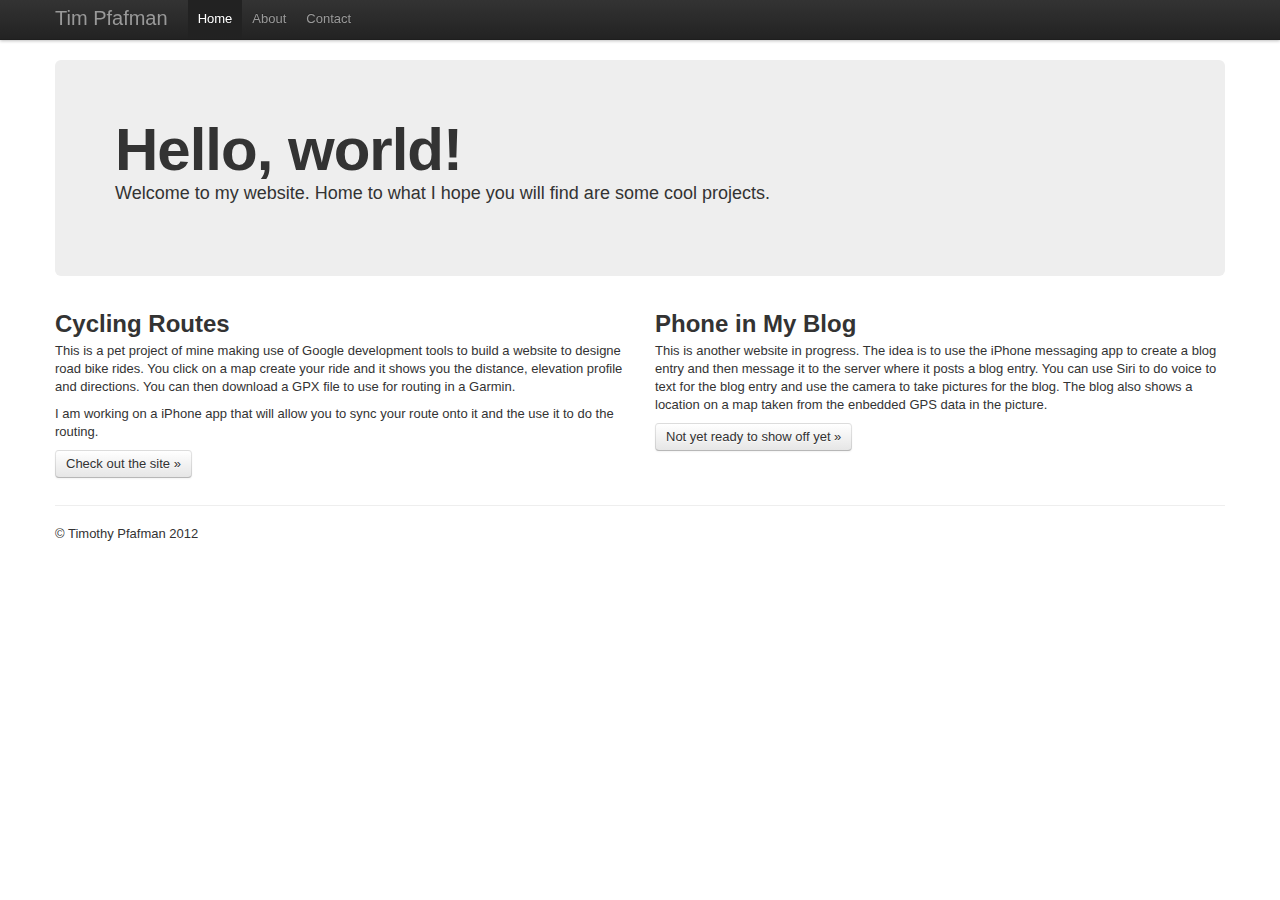
==== index.html @ ac883443 "Initial website transfer to github" ====
<!DOCTYPE html>
<html lang="en">
  <head>
    <!-- TEP - What does this do? <meta name="google-site-verification" content="Abyvz042td9waC75On5nC1gYUxV_Ab-BiOs3groUggI" /> -->
    <meta charset="utf-8">
    <title>Pfafman.com</title>
    <meta name="viewport" content="width=device-width, initial-scale=1.0">
    <meta name="description" content="Tim Pfafman's software site">
    <meta name="author" content="Timothy Pfafman">

    <!-- Le styles -->
    <link href="bootstrap/css/bootstrap.css" rel="stylesheet">
    <style type="text/css">
      body {
        padding-top: 60px;
        padding-bottom: 40px;
      }
    </style>
    <link href="bootstrap/css/bootstrap.min.css" rel="stylesheet">

    <!-- Le HTML5 shim, for IE6-8 support of HTML5 elements -->
    <!--[if lt IE 9]>
      <script src="http://html5shim.googlecode.com/svn/trunk/html5.js"></script>
    <![endif]-->

    <!-- Le fav and touch icons -->
    <link rel="shortcut icon" href="bootstrap/ico/favicon.ico">
    <link rel="apple-touch-icon-precomposed" sizes="144x144" href="bootstrap/ico/apple-touch-icon-144-precomposed.png">
    <link rel="apple-touch-icon-precomposed" sizes="114x114" href="bootstrap/ico/apple-touch-icon-114-precomposed.png">
    <link rel="apple-touch-icon-precomposed" sizes="72x72" href="bootstrap/ico/apple-touch-icon-72-precomposed.png">
    <link rel="apple-touch-icon-precomposed" href="bootstrap/ico/apple-touch-icon-57-precomposed.png">
  </head>

  <body>

    <div class="navbar navbar-fixed-top">
      <div class="navbar-inner">
        <div class="container">
          <a class="btn btn-navbar" data-toggle="collapse" data-target=".nav-collapse">
            <span class="icon-bar"></span>
            <span class="icon-bar"></span>
            <span class="icon-bar"></span>
          </a>
          <a class="brand" href="#">Tim Pfafman</a>
          <div class="nav-collapse">
            <ul class="nav">
              <li class="active"><a href="#">Home</a></li>
              <li><a href="about.html">About</a></li>
              <li><a href="contact.html">Contact</a></li>
            </ul>
          </div><!--/.nav-collapse -->
        </div>
      </div>
    </div>

    <div class="container">

      <!-- Main hero unit for a primary marketing message or call to action -->
      <div class="hero-unit">
        <h1>Hello, world!</h1>
        <p>Welcome to my website.  Home to what I hope you will find are
      some cool projects.</p>
      </div>

      <!-- Example row of columns -->
      <div class="row">
        <div class="span6">
          <h2>Cycling Routes</h2>
           <p>This is a pet project of mine making use of Google
      development tools to build a website to designe road bike rides.
       You click on a map create your ride and it shows you the
      distance, elevation profile and directions.  You can then
      download a GPX file to use for routing in a Garmin.</p>
	  <p>I am working on a iPhone app that will allow you to sync
      your route onto it and the use it to do the routing.</p>
          <p><a class="btn" href="http://createcycleroutes.appspot.com">Check out the site &raquo;</a></p>
        </div>
        <div class="span6">
          <h2>Phone in My Blog</h2>
           <p>This is another website in progress.  The idea is to use
      the iPhone messaging app to create a blog entry and then message
      it to the server where it posts a blog entry.  You can use Siri
      to do voice to text for the blog entry and use the camera to
      take pictures for the blog.  The blog also shows a location on a
      map taken from the enbedded GPS data in the picture.</p>
          <p><a class="btn" href="#">Not yet ready to show off yet &raquo;</a></p>
       </div>

      </div>

      <hr>

      <footer>
        <p>&copy; Timothy Pfafman 2012</p>
      </footer>

    </div> <!-- /container -->

    <!-- Le javascript
    ================================================== -->
    <!-- Placed at the end of the document so the pages load faster -->
    <script src="https://ajax.googleapis.com/ajax/libs/jquery/1.7.2/jquery.min.js"></script>
    <script src="bootstrap/js/bootstrap.min.js"></script>


  </body>
</html>
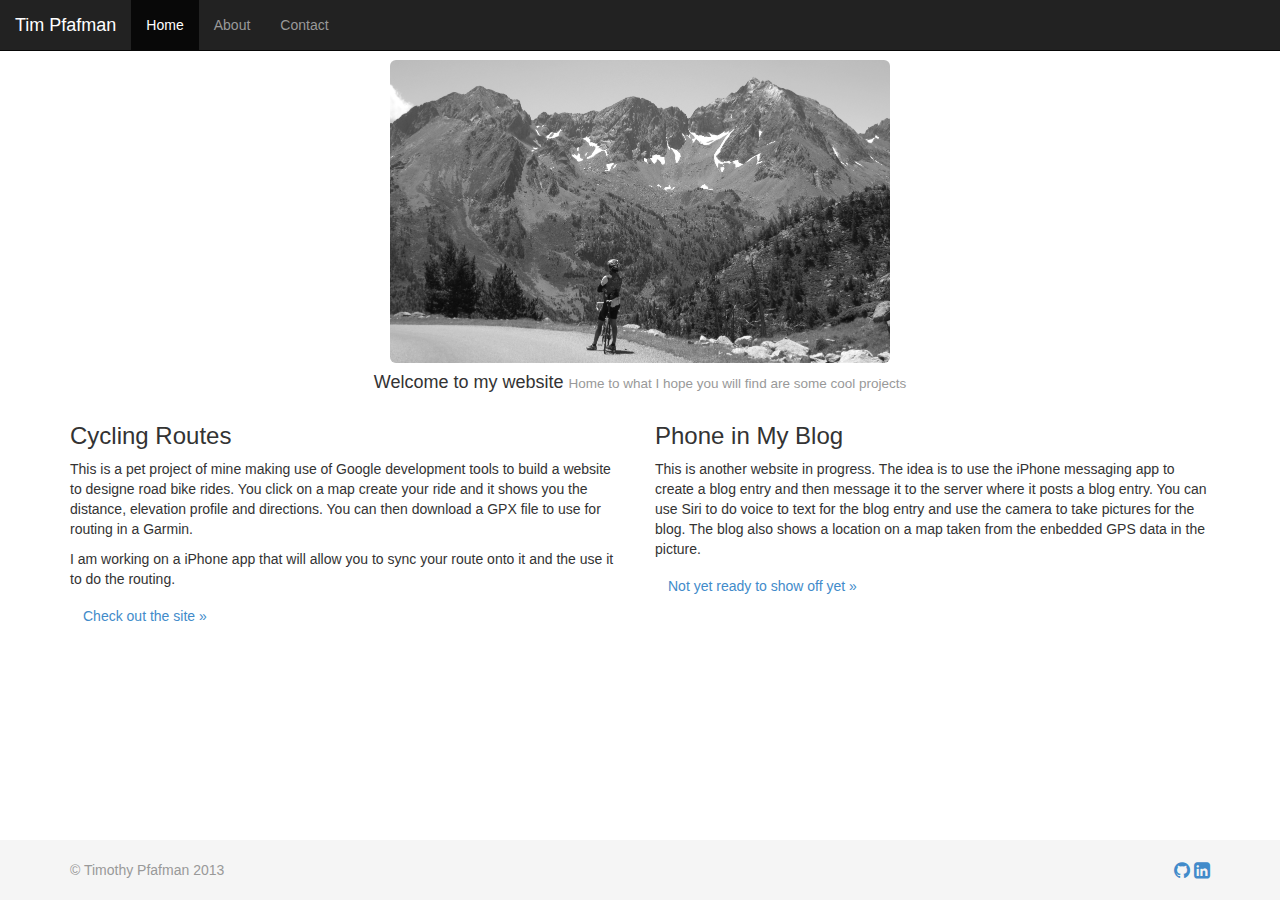
==== commit 4819ab7a: "update to bs 3 and added some images" ====
--- a/index.html
+++ b/index.html
@@ -9,99 +9,95 @@
     <meta name="author" content="Timothy Pfafman">
 
     <!-- Le styles -->
-    <link href="bootstrap/css/bootstrap.css" rel="stylesheet">
-    <style type="text/css">
-      body {
-        padding-top: 60px;
-        padding-bottom: 40px;
-      }
-    </style>
     <link href="bootstrap/css/bootstrap.min.css" rel="stylesheet">
+    <link href="styles/style.css" rel="stylesheet">
+
+    <link href="http://netdna.bootstrapcdn.com/font-awesome/4.0.3/css/font-awesome.css" rel="stylesheet">
 
     <!-- Le HTML5 shim, for IE6-8 support of HTML5 elements -->
     <!--[if lt IE 9]>
       <script src="http://html5shim.googlecode.com/svn/trunk/html5.js"></script>
     <![endif]-->
 
-    <!-- Le fav and touch icons -->
-    <link rel="shortcut icon" href="bootstrap/ico/favicon.ico">
-    <link rel="apple-touch-icon-precomposed" sizes="144x144" href="bootstrap/ico/apple-touch-icon-144-precomposed.png">
-    <link rel="apple-touch-icon-precomposed" sizes="114x114" href="bootstrap/ico/apple-touch-icon-114-precomposed.png">
-    <link rel="apple-touch-icon-precomposed" sizes="72x72" href="bootstrap/ico/apple-touch-icon-72-precomposed.png">
-    <link rel="apple-touch-icon-precomposed" href="bootstrap/ico/apple-touch-icon-57-precomposed.png">
   </head>
 
   <body>
-
-    <div class="navbar navbar-fixed-top">
-      <div class="navbar-inner">
-        <div class="container">
-          <a class="btn btn-navbar" data-toggle="collapse" data-target=".nav-collapse">
+    <div id="wrap">
+      <nav class="navbar navbar-inverse navbar-fixed-top" role="navigation">
+        <div class="navbar-header">
+          <button type="button" class="navbar-toggle" data-toggle="collapse" data-target="#navbar-collapse-1">
             <span class="icon-bar"></span>
             <span class="icon-bar"></span>
             <span class="icon-bar"></span>
-          </a>
-          <a class="brand" href="#">Tim Pfafman</a>
-          <div class="nav-collapse">
-            <ul class="nav">
-              <li class="active"><a href="#">Home</a></li>
-              <li><a href="about.html">About</a></li>
-              <li><a href="contact.html">Contact</a></li>
-            </ul>
-          </div><!--/.nav-collapse -->
+          </button>
+          <a class="navbar-brand" href="#">Tim Pfafman</a>
         </div>
-      </div>
-    </div>
 
-    <div class="container">
+        <!-- Collect the nav links, forms, and other content for toggling -->
+        <div class="collapse navbar-collapse" id="navbar-collapse-1">
+          <ul class="nav navbar-nav">
+            <li class="active"><a href="#">Home</a></li>
+            <li><a href="about.html">About</a></li>
+            <li><a href="contact.html">Contact</a></li>
+          </ul>
+        </div><!--/.nav-collapse -->
+      </nav>
 
-      <!-- Main hero unit for a primary marketing message or call to action -->
-      <div class="hero-unit">
-        <h1>Hello, world!</h1>
-        <p>Welcome to my website.  Home to what I hope you will find are
-      some cool projects.</p>
-      </div>
+      <div class="container">
+          
+        <div class="text-center">
+          <img src="images/pyrenees_bw.jpg" class="img-rounded main-image">
+          <h4>Welcome to my website <small>Home to what I hope you will find are some cool projects</small></h4>
+        </div>
 
-      <!-- Example row of columns -->
-      <div class="row">
-        <div class="span6">
-          <h2>Cycling Routes</h2>
-           <p>This is a pet project of mine making use of Google
-      development tools to build a website to designe road bike rides.
-       You click on a map create your ride and it shows you the
-      distance, elevation profile and directions.  You can then
-      download a GPX file to use for routing in a Garmin.</p>
-	  <p>I am working on a iPhone app that will allow you to sync
-      your route onto it and the use it to do the routing.</p>
-          <p><a class="btn" href="http://createcycleroutes.appspot.com">Check out the site &raquo;</a></p>
+        <div class="row">
+          <div class="col-md-6">
+            <h3>Cycling Routes</h3>
+            <p>
+              This is a pet project of mine making use of Google development tools to build a website to designe 
+              road bike rides.  You click on a map create your ride and it shows you the distance, elevation 
+              profile and directions.  You can then download a GPX file to use for routing in a Garmin.
+            </p>
+            <p>
+              I am working on a iPhone app that will allow you to sync your route onto it and the use it to do the routing.
+            </p>
+            <p>
+              <a class="btn" href="http://createcycleroutes.appspot.com">Check out the site &raquo;</a>
+            </p>
+          </div>
+          <div class="col-md-6">
+            <h3>Phone in My Blog</h3>
+            <p>
+              This is another website in progress.  The idea is to use the iPhone messaging app to create a blog 
+              entry and then message it to the server where it posts a blog entry.  You can use Siri to do voice 
+              to text for the blog entry and use the camera to take pictures for the blog.  The blog also shows 
+              a location on a map taken from the enbedded GPS data in the picture.
+            </p>
+            <p>
+              <a class="btn" href="#">Not yet ready to show off yet &raquo;</a>
+            </p>
+          </div>
         </div>
-        <div class="span6">
-          <h2>Phone in My Blog</h2>
-           <p>This is another website in progress.  The idea is to use
-      the iPhone messaging app to create a blog entry and then message
-      it to the server where it posts a blog entry.  You can use Siri
-      to do voice to text for the blog entry and use the camera to
-      take pictures for the blog.  The blog also shows a location on a
-      map taken from the enbedded GPS data in the picture.</p>
-          <p><a class="btn" href="#">Not yet ready to show off yet &raquo;</a></p>
-       </div>
 
       </div>
 
-      <hr>
-
-      <footer>
-        <p>&copy; Timothy Pfafman 2012</p>
-      </footer>
-
-    </div> <!-- /container -->
-
-    <!-- Le javascript
+    </div>
+     
+    <div id="footer">
+      <div class="container">
+        <p class="text-muted credit">
+          &copy; Timothy Pfafman 2013
+          <span class="pull-right">
+            <a href="https://github.com/pfafman"><i class="fa fa-github fa-lg"></i></a>
+            <a href="http://www.linkedin.com/pub/timothy-pfafman/0/574/548"><i class="fa fa-linkedin-square fa-lg"></i></a>
+          </span>
+        </p>
+      </div>
+    </div>
+    <!-- Bootstrap core JavaScript
     ================================================== -->
     <!-- Placed at the end of the document so the pages load faster -->
-    <script src="https://ajax.googleapis.com/ajax/libs/jquery/1.7.2/jquery.min.js"></script>
+    <script src="https://ajax.googleapis.com/ajax/libs/jquery/1.10.2/jquery.min.js"></script>
     <script src="bootstrap/js/bootstrap.min.js"></script>
-
-
   </body>
 </html>
--- a/styles/style.css
+++ b/styles/style.css
@@ -0,0 +1,44 @@
+
+/* Sticky footer styles
+-------------------------------------------------- */
+
+/* The html and body elements cannot have any padding or margin. */
+html {
+    height: 100%;    
+}
+body {
+  height: 100%;
+  /* background-image: url('images/pyrenees_bw.jpg'); */
+  /*background-color: #cccccc; */
+}
+
+/* Wrapper for page content to push down footer */
+#wrap {
+  min-height: 100%;
+  height: auto;
+  /* Negative indent footer by its height */
+  margin: 0 auto -60px;
+  /* Pad bottom by footer height */
+  padding: 0 0 60px;
+}
+
+/* Set the fixed height of the footer here */
+#footer {
+  height: 60px;
+  background-color: #f5f5f5;
+}
+
+.main-image {
+    width: 500px;
+}
+
+/* Custom page CSS
+-------------------------------------------------- */
+/* Not required for template or sticky footer method. */
+
+#wrap > .container {
+  padding: 60px 15px 0;
+}
+.container .credit {
+  margin: 20px 0;
+}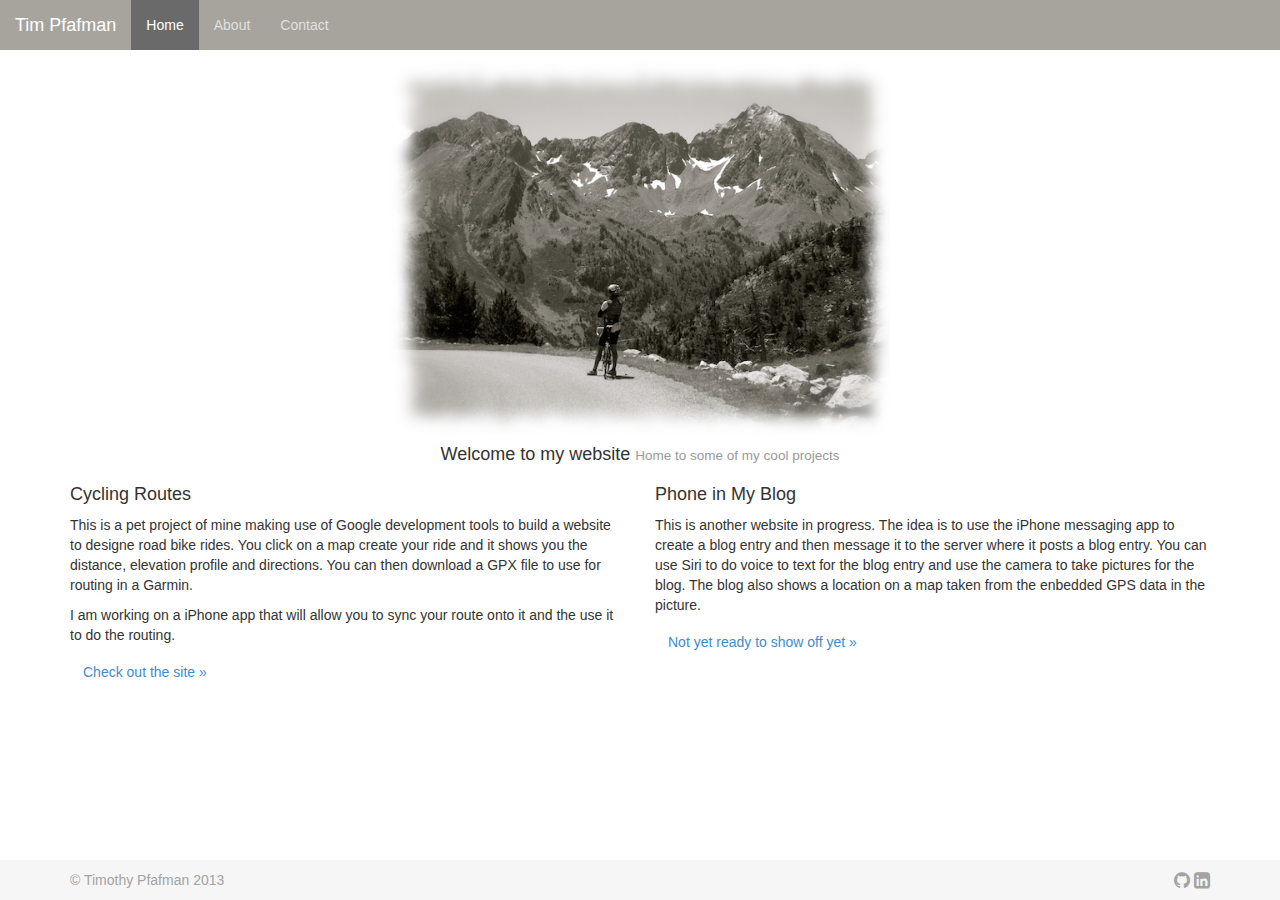
==== commit e61650bf: "working on images" ====
--- a/index.html
+++ b/index.html
@@ -46,13 +46,13 @@
       <div class="container">
           
         <div class="text-center">
-          <img src="images/pyrenees_bw.jpg" class="img-rounded main-image">
-          <h4>Welcome to my website <small>Home to what I hope you will find are some cool projects</small></h4>
+          <img src="images/pyrenees.png" class="img-rounded main-image">
+          <h4>Welcome to my website  <small> Home to some of my cool projects</small></h4>
         </div>
 
         <div class="row">
-          <div class="col-md-6">
-            <h3>Cycling Routes</h3>
+          <div class="col-sm-6">
+            <h4>Cycling Routes</h4>
             <p>
               This is a pet project of mine making use of Google development tools to build a website to designe 
               road bike rides.  You click on a map create your ride and it shows you the distance, elevation 
@@ -65,8 +65,8 @@
               <a class="btn" href="http://createcycleroutes.appspot.com">Check out the site &raquo;</a>
             </p>
           </div>
-          <div class="col-md-6">
-            <h3>Phone in My Blog</h3>
+          <div class="col-sm-6">
+            <h4>Phone in My Blog</h4>
             <p>
               This is another website in progress.  The idea is to use the iPhone messaging app to create a blog 
               entry and then message it to the server where it posts a blog entry.  You can use Siri to do voice 
--- a/styles/style.css
+++ b/styles/style.css
@@ -24,21 +24,47 @@
 
 /* Set the fixed height of the footer here */
 #footer {
-  height: 60px;
-  background-color: #f5f5f5;
+    position: fixed;
+    bottom: 0px;
+    left: 0px;
+    height: 40px;
+    width: 100%;
+    background-color: #f5f5f5;
+    opacity: 0.9;
+}
+
+#footer a {
+    color: #999;
 }
 
 .main-image {
     width: 500px;
 }
 
+.navbar {
+    background-color: #6c685d;
+    opacity: 0.6;
+    border: 0;
+}
+.navbar-inverse .navbar-nav li a {
+    color: #ccc;
+}
+
+.navbar-inverse .navbar-brand {
+    color: #ccc;
+}
+
 /* Custom page CSS
 -------------------------------------------------- */
 /* Not required for template or sticky footer method. */
 
+
 #wrap > .container {
   padding: 60px 15px 0;
 }
+
+
 .container .credit {
-  margin: 20px 0;
-}+  margin: 10px 0;
+}
+
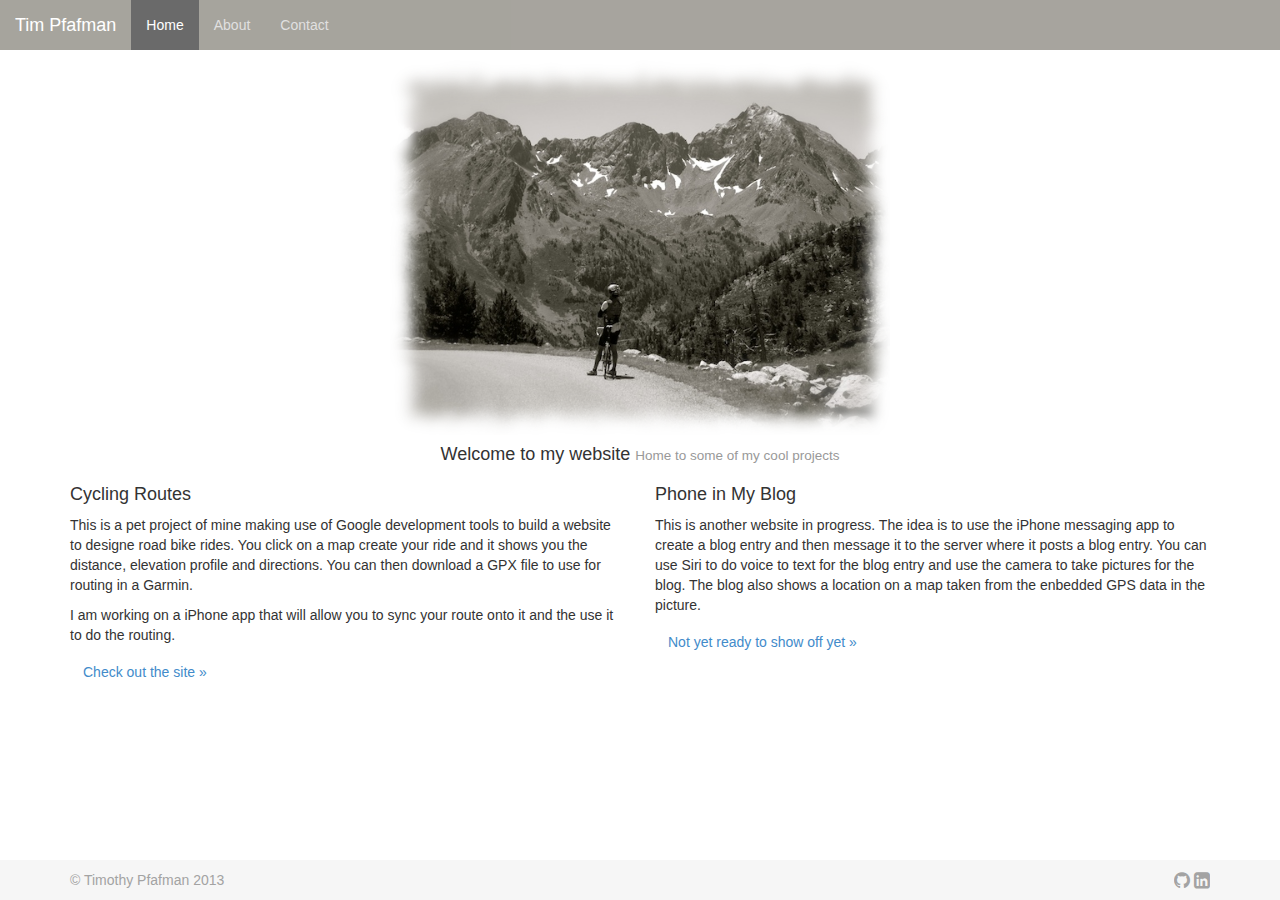
==== commit 00ca2994: "added some javascript for image rotation" ====
--- a/index.html
+++ b/index.html
@@ -44,9 +44,11 @@
       </nav>
 
       <div class="container">
-          
-        <div class="text-center">
-          <img src="images/pyrenees.png" class="img-rounded main-image">
+        <div class="page-intro text-center">
+          <div id="mainGallery">
+            <img id="gallery1" src="images/pyrenees.png" class="img-rounded main-image">
+            <img id="gallery2" src="images/pyrenees.png" class="img-rounded main-image">
+          </div>
           <h4>Welcome to my website  <small> Home to some of my cool projects</small></h4>
         </div>
 
@@ -99,5 +101,8 @@
     <!-- Placed at the end of the document so the pages load faster -->
     <script src="https://ajax.googleapis.com/ajax/libs/jquery/1.10.2/jquery.min.js"></script>
     <script src="bootstrap/js/bootstrap.min.js"></script>
+
+    <script src="js/scripts.js"></script>
+
   </body>
 </html>
--- a/styles/style.css
+++ b/styles/style.css
@@ -37,8 +37,33 @@
     color: #999;
 }
 
-.main-image {
+#mainGallery {
+    position: relative;
+    height: 375px;
     width: 500px;
+    margin-right: auto;
+    margin-left: auto;
+}
+
+#gallery1 {
+    width: 500px;
+    position: absolute;
+    top:0;
+    left:0;
+    right:0;
+    margin-right: auto;
+    margin-left: auto;
+}
+
+#gallery2 {
+    width: 500px;
+    position: absolute;
+    top: 0;
+    left:0;
+    right:0;
+    margin-right: auto;
+    margin-left: auto;
+    /* opacity: 0; */
 }
 
 .navbar {
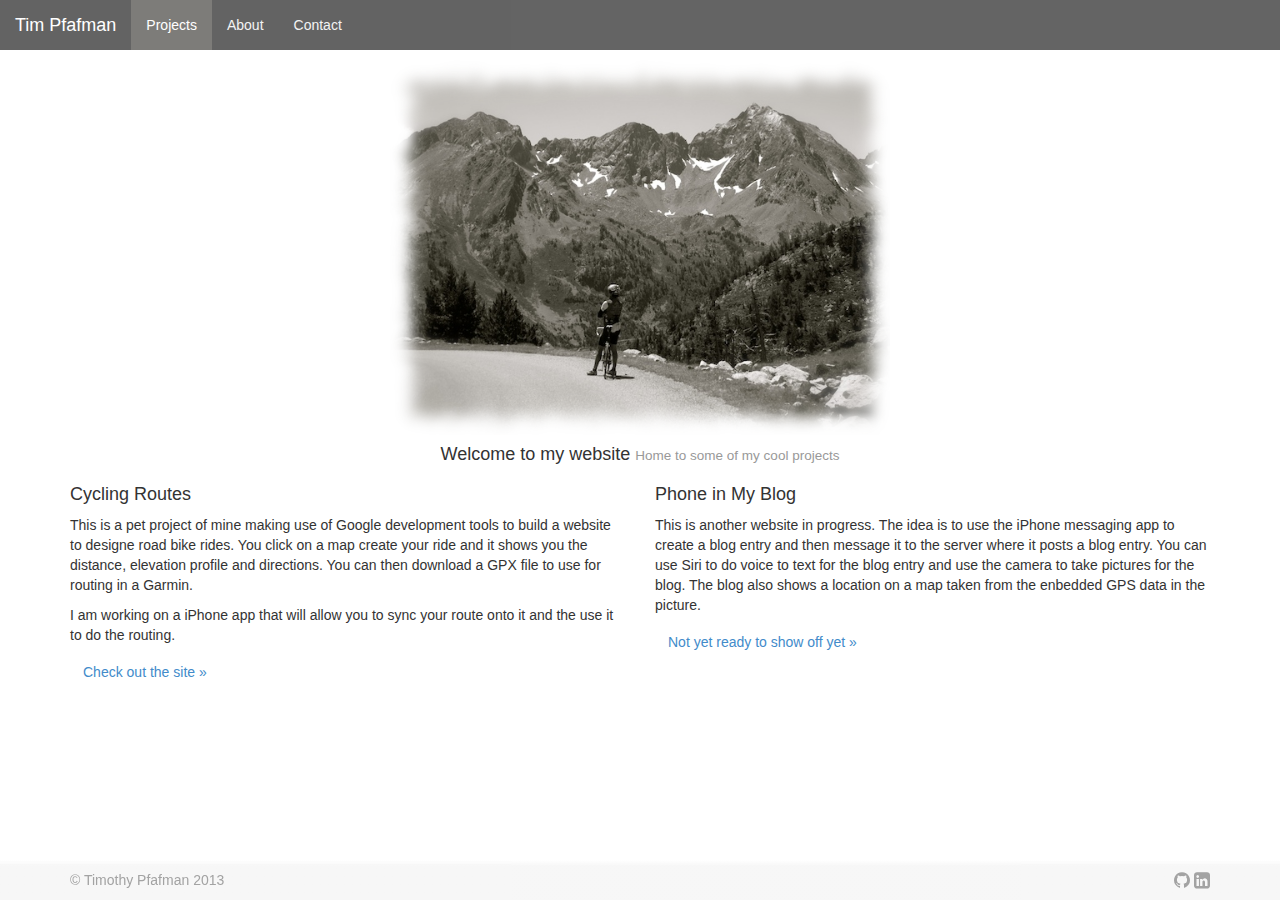
==== commit 5306928a: "removed gradient from top.  Image size change" ====
--- a/index.html
+++ b/index.html
@@ -36,7 +36,7 @@
         <!-- Collect the nav links, forms, and other content for toggling -->
         <div class="collapse navbar-collapse" id="navbar-collapse-1">
           <ul class="nav navbar-nav">
-            <li class="active"><a href="#">Home</a></li>
+            <li class="active"><a href="#">Projects</a></li>
             <li><a href="about.html">About</a></li>
             <li><a href="contact.html">Contact</a></li>
           </ul>
@@ -46,8 +46,8 @@
       <div class="container">
         <div class="page-intro text-center">
           <div id="mainGallery">
-            <img id="gallery1" src="images/pyrenees.png" class="img-rounded main-image">
-            <img id="gallery2" src="images/pyrenees.png" class="img-rounded main-image">
+            <img id="gallery1" src="images/pyrenees.png" class="gallery img-rounded">
+            <img id="gallery2" src="images/pyrenees.png" class="gallery img-rounded">
           </div>
           <h4>Welcome to my website  <small> Home to some of my cool projects</small></h4>
         </div>
--- a/styles/style.css
+++ b/styles/style.css
@@ -29,12 +29,15 @@
     left: 0px;
     height: 40px;
     width: 100%;
-    background-color: #f5f5f5;
+    xbackground-color: #f5f5f5;
     opacity: 0.9;
+    border: 0;
+    background: linear-gradient(to top, rgba(245, 245, 245, 0.9) 85%,  rgba(255, 255, 255, 0.0) 100%);
+ 
 }
 
 #footer a {
-    color: #999;
+    color: #999;   
 }
 
 #mainGallery {
@@ -45,7 +48,7 @@
     margin-left: auto;
 }
 
-#gallery1 {
+.gallery {
     width: 500px;
     position: absolute;
     top:0;
@@ -55,29 +58,56 @@
     margin-left: auto;
 }
 
-#gallery2 {
-    width: 500px;
-    position: absolute;
-    top: 0;
-    left:0;
-    right:0;
-    margin-right: auto;
-    margin-left: auto;
-    /* opacity: 0; */
+@media (max-width: 530px) {
+    #mainGallery {
+        height: 300px;
+        width: 400px;  
+    }
+    .gallery {
+        width: 400px;  
+    }
+
+}
+
+@media (max-width: 450px) {
+    #mainGallery {
+        height: 262px;
+        width: 350px;  
+    }
+    .gallery {
+        width: 350px;  
+    }
+
 }
 
 .navbar {
-    background-color: #6c685d;
-    opacity: 0.6;
+    xbackground-color: rgba(108, 104, 93, 0.5);
+    /* background-color: #fff; */
+    xbackground-image:url('../images/top.png');
+    opacity: 0.7;
+
+    xbackground: linear-gradient(to bottom, rgba(108, 104, 93, 0.7) 70%,  rgba(255, 255, 255, 0.0) 90%);
     border: 0;
+    xheight: 60px;
 }
+
 .navbar-inverse .navbar-nav li a {
-    color: #ccc;
+    color: #eee;
+}
+
+.navbar-inverse .navbar-nav>.active>a, 
+.navbar-inverse .navbar-nav>.active>a:hover, 
+.navbar-inverse .navbar-nav>.active>a:focus {
+    background-color: rgba(108, 104, 93, 0.5);
+    xbackground: linear-gradient(to bottom, rgba(108, 104, 93, 0.7) 70%,  rgba(255, 255, 255, 0.0) 90%);
+    border: 0;
+    xheight: 60px;
 }
 
 .navbar-inverse .navbar-brand {
     color: #ccc;
 }
+
 
 /* Custom page CSS
 -------------------------------------------------- */
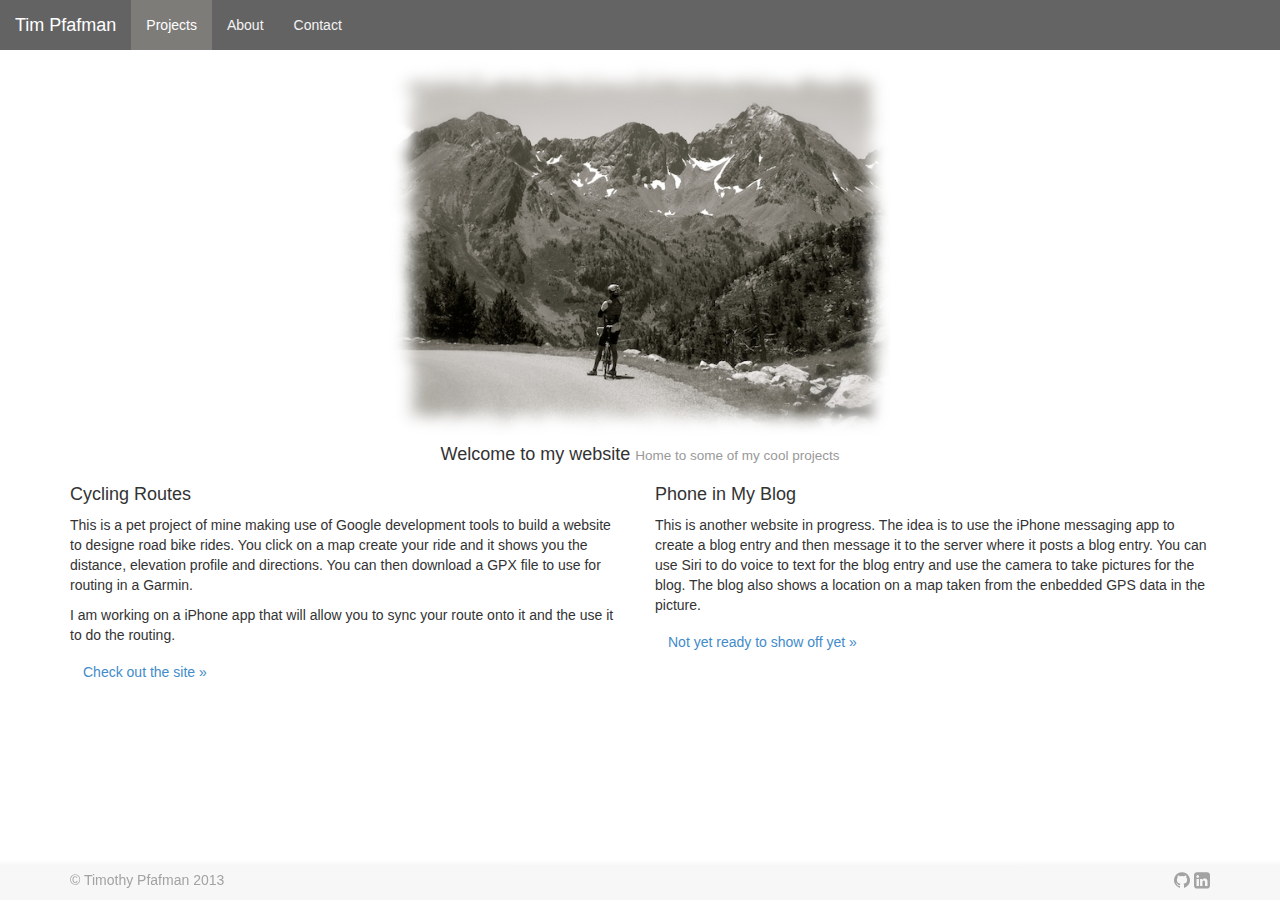
==== commit 6d112e5b: "no mobile scaling" ====
--- a/index.html
+++ b/index.html
@@ -4,7 +4,9 @@
     <!-- TEP - What does this do? <meta name="google-site-verification" content="Abyvz042td9waC75On5nC1gYUxV_Ab-BiOs3groUggI" /> -->
     <meta charset="utf-8">
     <title>Pfafman.com</title>
-    <meta name="viewport" content="width=device-width, initial-scale=1.0">
+
+    <meta name="viewport" content="user-scalable=no, width=device-width, initial-scale=1.0, minimum-scale=1.0, maximum-scale=1.0" />
+    
     <meta name="description" content="Tim Pfafman's software site">
     <meta name="author" content="Timothy Pfafman">
 
--- a/styles/style.css
+++ b/styles/style.css
@@ -71,11 +71,11 @@
 
 @media (max-width: 450px) {
     #mainGallery {
-        height: 262px;
-        width: 350px;  
+        height: 225px;
+        width: 300px;  
     }
     .gallery {
-        width: 350px;  
+        width: 300px;  
     }
 
 }
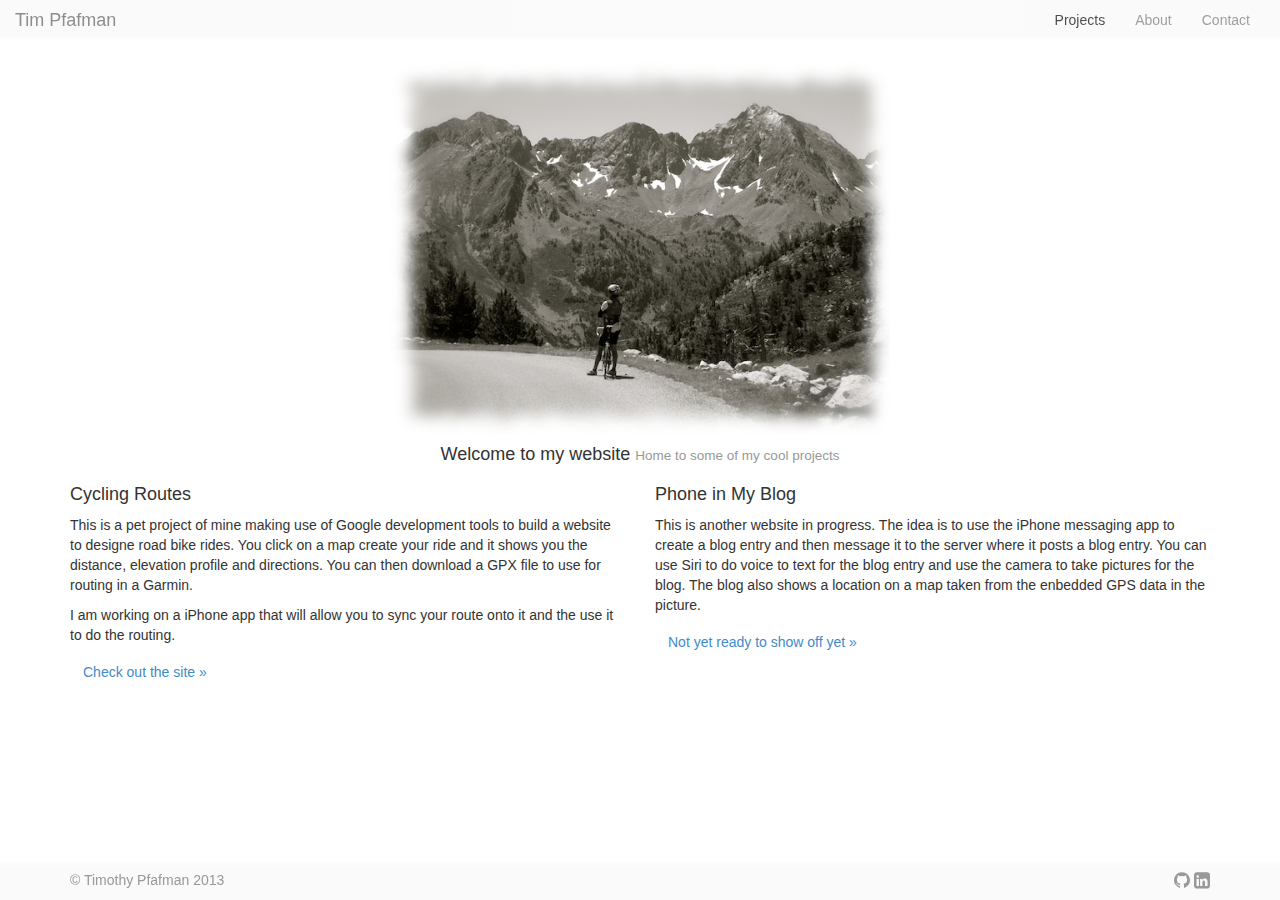
==== commit d0f4983a: "cleaned a few things up with the navbar" ====
--- a/index.html
+++ b/index.html
@@ -25,9 +25,10 @@
 
   <body>
     <div id="wrap">
-      <nav class="navbar navbar-inverse navbar-fixed-top" role="navigation">
+      <nav class="navbar navbar-default navbar-fixed-top" role="navigation">
         <div class="navbar-header">
-          <button type="button" class="navbar-toggle" data-toggle="collapse" data-target="#navbar-collapse-1">
+          <button type="button" class="navbar-toggle" 
+            data-toggle="collapse" data-target="#navbar-collapse-1">
             <span class="icon-bar"></span>
             <span class="icon-bar"></span>
             <span class="icon-bar"></span>
@@ -37,7 +38,7 @@
 
         <!-- Collect the nav links, forms, and other content for toggling -->
         <div class="collapse navbar-collapse" id="navbar-collapse-1">
-          <ul class="nav navbar-nav">
+          <ul class="nav navbar-nav pull-right">
             <li class="active"><a href="#">Projects</a></li>
             <li><a href="about.html">About</a></li>
             <li><a href="contact.html">Contact</a></li>
--- a/styles/style.css
+++ b/styles/style.css
@@ -29,10 +29,9 @@
     left: 0px;
     height: 40px;
     width: 100%;
-    xbackground-color: #f5f5f5;
-    opacity: 0.9;
+    xopacity: 0.5;
     border: 0;
-    background: linear-gradient(to top, rgba(245, 245, 245, 0.9) 85%,  rgba(255, 255, 255, 0.0) 100%);
+    background: linear-gradient(to top, rgba(245, 245, 245, 0.5) 85%,  rgba(255, 255, 255, 0.0) 100%);
  
 }
 
@@ -81,31 +80,33 @@
 }
 
 .navbar {
-    xbackground-color: rgba(108, 104, 93, 0.5);
-    /* background-color: #fff; */
-    xbackground-image:url('../images/top.png');
+    background-color: rgba(245, 245, 245, 0.7);
+    /* background-image:url('../images/top.png'); */
     opacity: 0.7;
-
-    xbackground: linear-gradient(to bottom, rgba(108, 104, 93, 0.7) 70%,  rgba(255, 255, 255, 0.0) 90%);
+    background: linear-gradient(to bottom, rgba(245, 245, 245, 0.7) 90%,  rgba(255, 255, 255, 0.0) 100%);
     border: 0;
-    xheight: 60px;
+    
+    margin-bottom: 5px;
+    min-height: 40px;
 }
 
+.navbar-nav>li>a {
+    padding-top: 10px;
+    padding-bottom: 10px;
+}
 .navbar-inverse .navbar-nav li a {
     color: #eee;
 }
 
-.navbar-inverse .navbar-nav>.active>a, 
-.navbar-inverse .navbar-nav>.active>a:hover, 
-.navbar-inverse .navbar-nav>.active>a:focus {
-    background-color: rgba(108, 104, 93, 0.5);
-    xbackground: linear-gradient(to bottom, rgba(108, 104, 93, 0.7) 70%,  rgba(255, 255, 255, 0.0) 90%);
-    border: 0;
-    xheight: 60px;
+.navbar-default .navbar-nav>.active>a, 
+.navbar-default .navbar-nav>.active>a:hover, 
+.navbar-default .navbar-nav>.active>a:focus {
+    color: #000;
+    background-color: inherit;
 }
 
-.navbar-inverse .navbar-brand {
-    color: #ccc;
+.navbar-brand {
+    line-height: 10px;
 }
 
 
